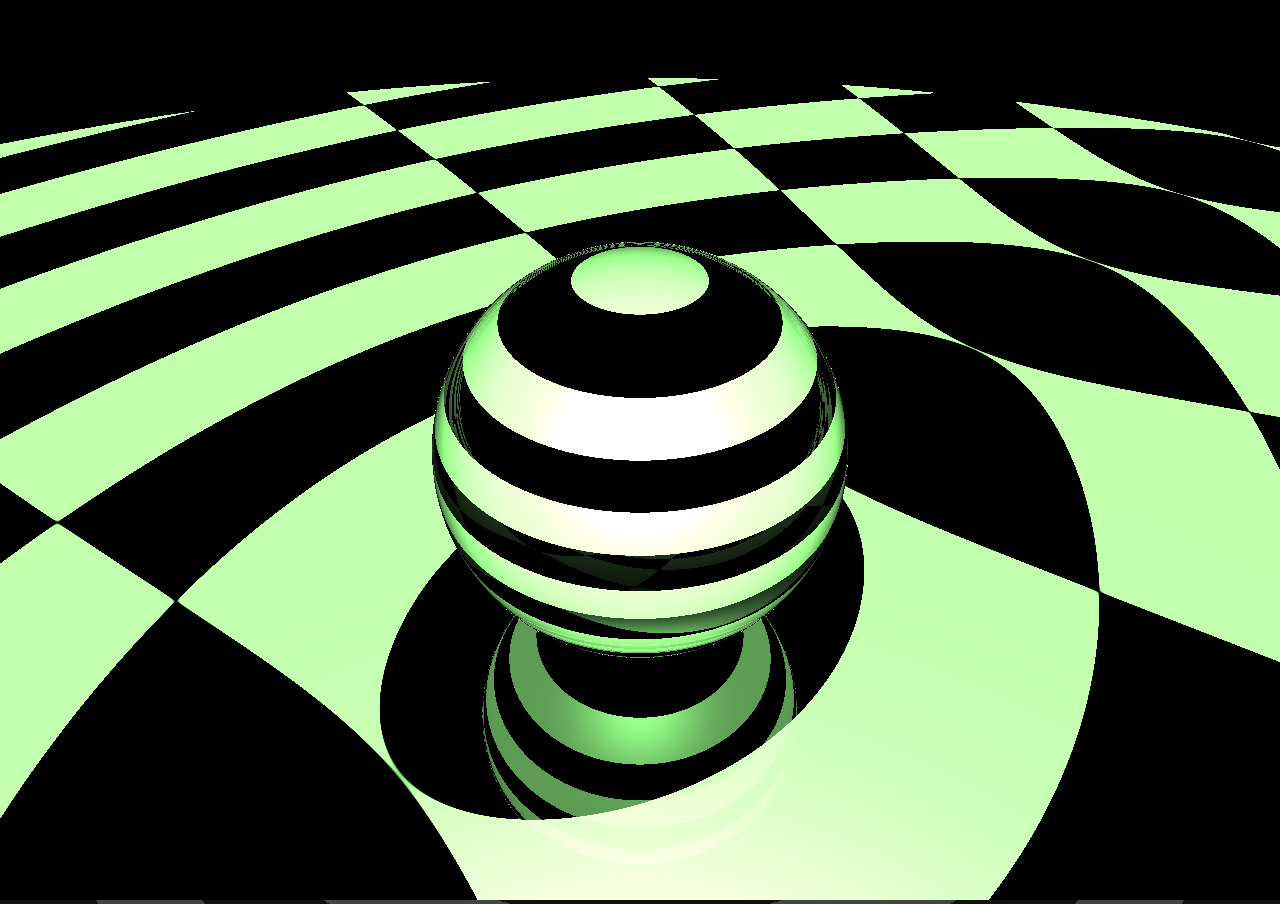
==== index.html @ 662c1c91 "added project to repo+" ====
<!DOCTYPE html>
<html>
<head>
  <meta charset="UTF-8">
  <title>My Web Page</title>
  <link rel="stylesheet" href="style.css">
</head>
<body>
  <canvas id="canvas"></canvas>
  <script src="webfuncs.js"></script>
</body>
</html>
---- style.css ----
* {
  box-sizing: border-box;
}

html, body {
  margin: 0;
  min-height: 100vh;
  overflow: hidden;
  
  background:
  repeating-radial-gradient(
  circle at center,
    #444 0 10%,
    #111 10% 20%
  );
  
  touch-action: none;
}

canvas {
  width: 100%;
  height: auto;
  object-fit: contain;
}
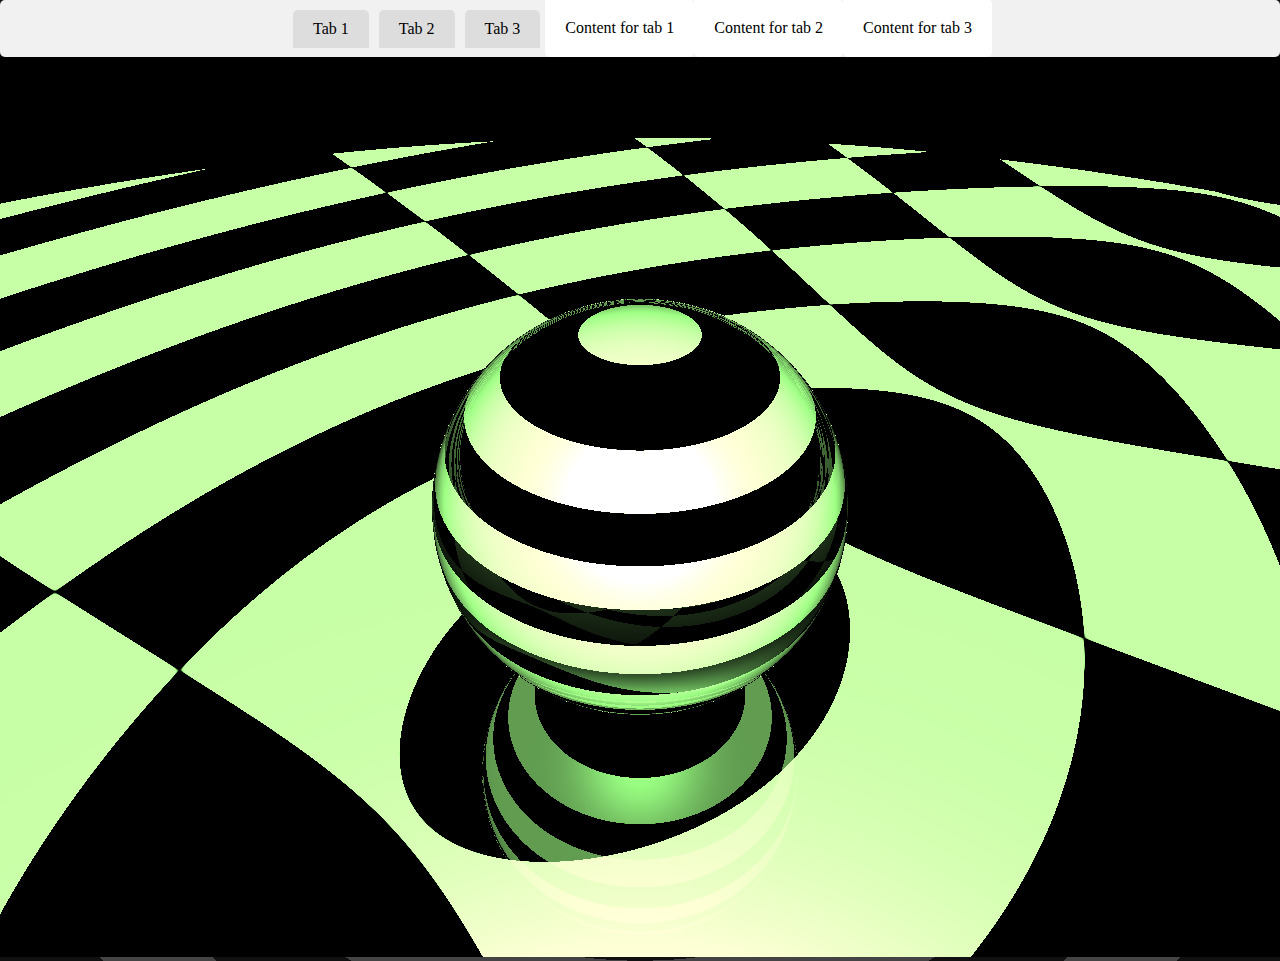
==== commit 14328800: "added additional css to tabs" ====
--- a/index.html
+++ b/index.html
@@ -1,6 +1,15 @@
 
 <!DOCTYPE html>
 <html>
+  <div class="tab-container">
+    <div class="tab">Tab 1</div>
+    <div class="tab">Tab 2</div>
+    <div class="tab">Tab 3</div>
+    
+    <div class="tab-content">Content for tab 1</div>
+    <div class="tab-content">Content for tab 2</div>
+    <div class="tab-content">Content for tab 3</div>
+  </div>  
 <head>
   <meta charset="UTF-8">
   <title>My Web Page</title>
--- a/style.css
+++ b/style.css
@@ -21,4 +21,43 @@
   width: 100%;
   height: auto;
   object-fit: contain;
-}+}
+
+.tab-content:first-of-type {
+  display: block;
+}
+
+.tab-container {
+  display: flex;
+  flex-wrap: wrap;
+  justify-content: center;
+  align-items: center;
+  background-color: #f1f1f1;
+  border-radius: 5px;
+  overflow: hidden;
+}
+
+.tab {
+  padding: 10px 20px;
+  cursor: pointer;
+  background-color: #ddd;
+  border-radius: 5px 5px 0 0;
+  margin: 5px;
+  transition: background-color 0.3s ease;
+}
+
+.tab:hover {
+  background-color: #bbb;
+}
+
+.tab.active {
+  background-color: #ccc;
+}
+
+.tab-content {
+  padding: 20px;
+  background-color: #fff;
+  border-radius: 0 5px 5px 5px;
+  margin-top: -1px;
+}
+
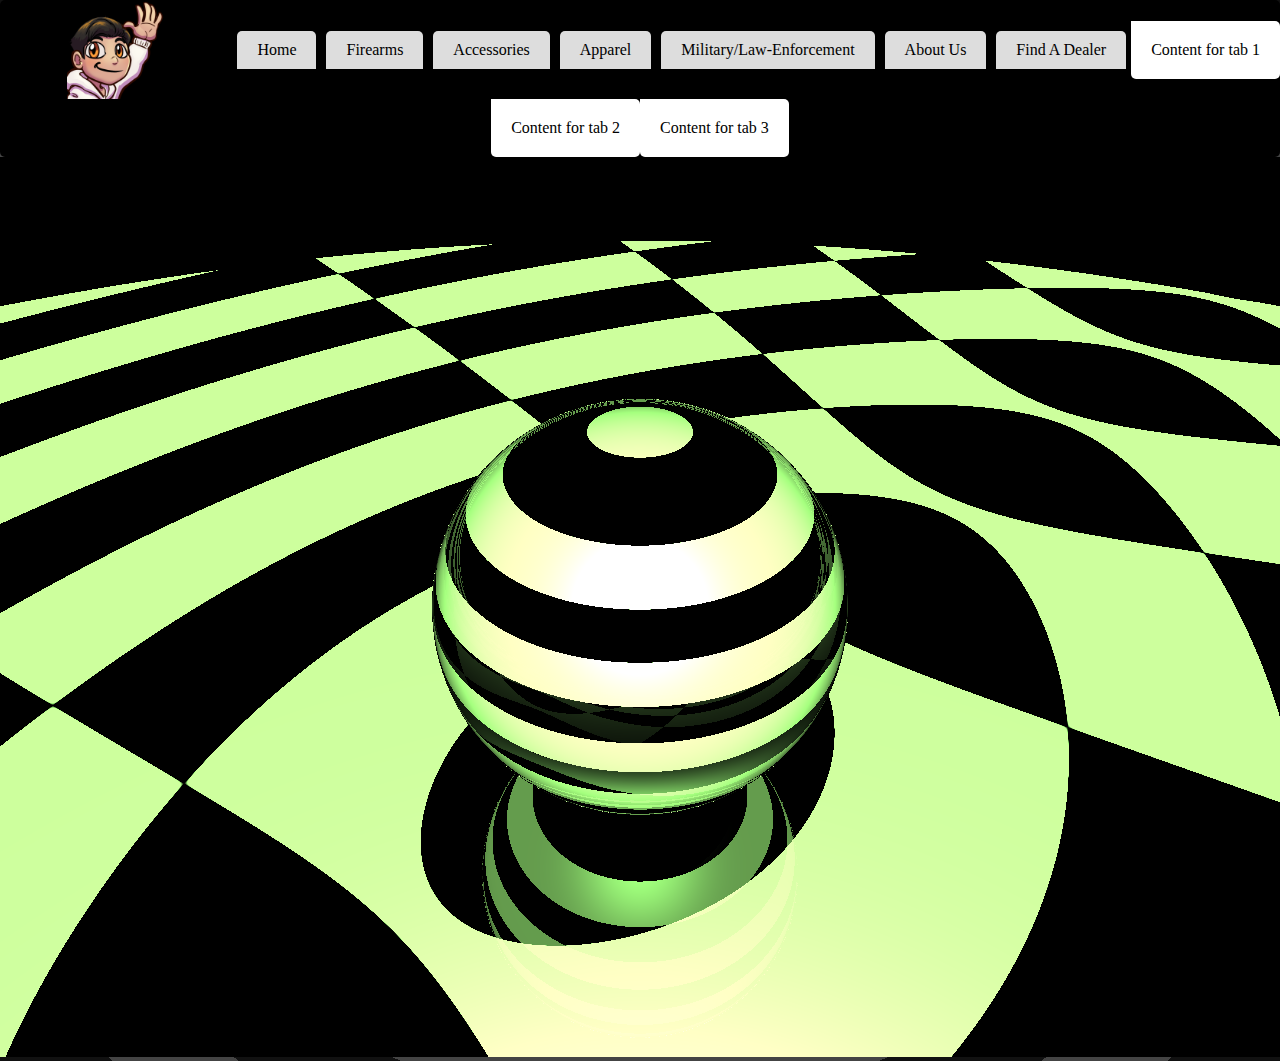
==== commit 89dabbbe: "Added logo tabs and src folder" ====
--- a/index.html
+++ b/index.html
@@ -2,17 +2,24 @@
 <!DOCTYPE html>
 <html>
   <div class="tab-container">
-    <div class="tab">Tab 1</div>
-    <div class="tab">Tab 2</div>
-    <div class="tab">Tab 3</div>
+    <div class="logo-box">
+      <img src="src/DrErrday.png" alt="Logo" class="logo">
+    </div>
+    <div class="tab">Home</div>
+    <div class="tab">Firearms</div>
+    <div class="tab">Accessories</div>
+    <div class="tab">Apparel</div>
+    <div class="tab">Military/Law-Enforcement</div>
+    <div class="tab">About Us</div>
+    <div class="tab">Find A Dealer</div>
     
     <div class="tab-content">Content for tab 1</div>
     <div class="tab-content">Content for tab 2</div>
     <div class="tab-content">Content for tab 3</div>
-  </div>  
+  </div>
 <head>
   <meta charset="UTF-8">
-  <title>My Web Page</title>
+  <title>Home</title>
   <link rel="stylesheet" href="style.css">
 </head>
 <body>
--- a/style.css
+++ b/style.css
@@ -32,7 +32,7 @@
   flex-wrap: wrap;
   justify-content: center;
   align-items: center;
-  background-color: #f1f1f1;
+  background-color: #000000;
   border-radius: 5px;
   overflow: hidden;
 }
@@ -47,11 +47,11 @@
 }
 
 .tab:hover {
-  background-color: #bbb;
+  background-color: #00aeff;
 }
 
 .tab.active {
-  background-color: #ccc;
+  background-color: #ffd900;
 }
 
 .tab-content {
@@ -61,3 +61,17 @@
   margin-top: -1px;
 }
 
+.logo-box {
+  width: 100px;
+  height: 100px;
+  display: flex;
+  justify-content: right;
+  align-items: center;
+  margin: 0 auto;
+  border: 1px solid black;
+}
+
+.logo {
+  max-width: 100%;
+  max-height: 100%;
+}
